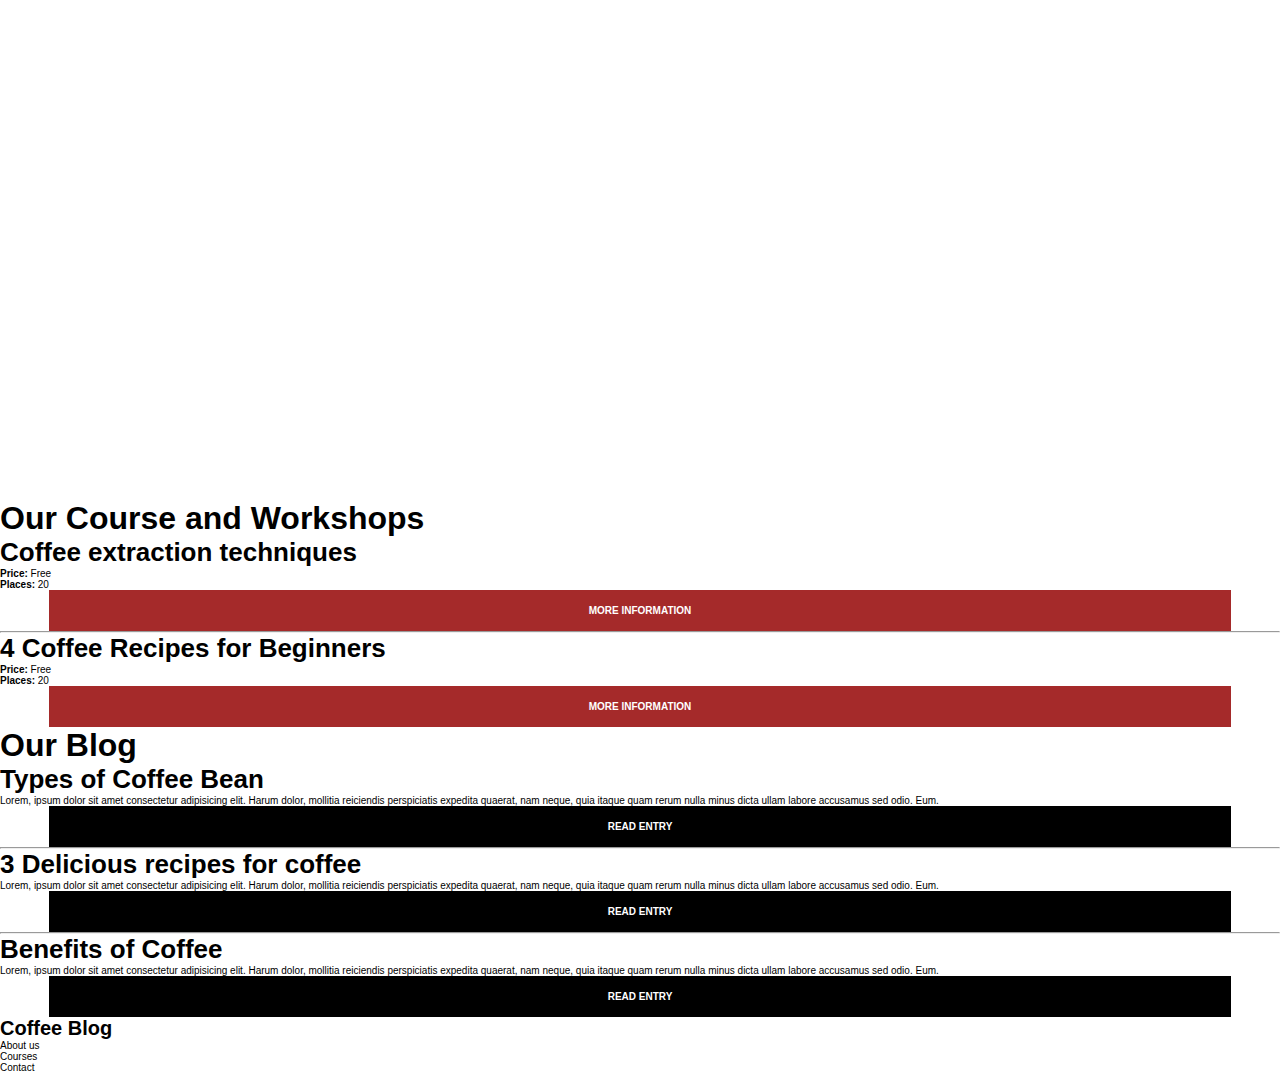
==== coffee_blog/index.html @ a3d9b292 "day 3 changes" ====
<!DOCTYPE html>
<html lang="en">
<head>
    <title>Coffee Blog</title>
    <meta charset="UTF-8">
    <meta name="viewport" content="width=device-width, initial-scale=1.0">
    <link rel="stylesheet" href="style.css">
</head>

<body>
<!-- Header -->
    <div id="header">
        <h1 id="logo">Coffee Blog</h1>
        <p class="menu">About us</p>
        <p class="menu">Courses</p>
        <p class="menu">Contact</p>

        <h1 class="title">Coffee Blog with Tips and Courses</h1>
        <p>Learn from the experts with the best recipes and tips</p>
    </div>

    <div id="main">
<!-- Courses -->
        <div class="courses">
            <h2>Our Course and Workshops</h2>

            <div class="extract">
                <h3>Coffee extraction techniques</h3>
                <p><b>Price: </b>Free</p>
                <p><b>Places: </b>20</p>
                <p class="btn-info">More Information</p>
                <hr>
            </div>

            <div class="recipe">
                <h3>4 Coffee Recipes for Beginners</h3>
                <p><b>Price: </b>Free</p>
                <p><b>Places: </b>20</p>
                <p class="btn-info">More Information</p>
            </div>
        </div>

<!-- Blog -->
        <div class="blog">
            <h2>Our Blog</h2>

            <div class="types">
                <h3>Types of Coffee Bean</h3>
                <p>Lorem, ipsum dolor sit amet consectetur adipisicing elit. Harum dolor, mollitia reiciendis perspiciatis expedita quaerat, nam neque, quia itaque quam rerum nulla minus dicta ullam labore accusamus sed odio. Eum.</p>
                <p class="btn-info btn-read">Read Entry</p>
                <hr>
            </div>

            <div id="recipies"></div>
            <h3>3 Delicious recipes for coffee</h3>
            <p>Lorem, ipsum dolor sit amet consectetur adipisicing elit. Harum dolor, mollitia reiciendis perspiciatis expedita quaerat, nam neque, quia itaque quam rerum nulla minus dicta ullam labore accusamus sed odio. Eum.</p>
            <p class="btn-info btn-read">Read Entry</p>
            <hr>

            <h3>Benefits of Coffee</h3>
            <p>Lorem, ipsum dolor sit amet consectetur adipisicing elit. Harum dolor, mollitia reiciendis perspiciatis expedita quaerat, nam neque, quia itaque quam rerum nulla minus dicta ullam labore accusamus sed odio. Eum.</p>
            <p class="btn-info btn-read">Read Entry</p>
        </div>
    </div>

<!-- Footer -->
    <footer>
        <h1>Coffee Blog</h1>
        <p>About us</p>
        <p>Courses</p>
        <p>Contact</p>
    </footer>

</body>
</html>
---- coffee_blog/style.css ----
/* Global */
*{
    margin: 0px;
    padding: 0px;
}
html {
    font-size: 62.5%;
}
body {
    font-family: Arial, Helvetica, sans-serif;
}
h2 {
    font-size: 3.2rem;
    font-weight: 700
}
h3{
    font-size: 2.6rem;
    font-weight: 700
}

/* Header */
#header {
    background-image: url(/images/banner.jpg);
    color: white;
    text-align: center;
    padding: 0px, 1rem;
    background-position: center center;
    background-size: cover;
    height: 50rem;
}
#logo {
    font-size: 4.2rem;
}
.menu {
    font-size: 1.8rem;
}
.title {
    font-size: 3.6rem;
    font-weight: 700;
}

/* Main */
.btn-info {
    background-color: brown;
    width: 90%;
    padding: 1.5rem;
    text-align: center;
    font-weight: bold;
    text-transform: uppercase;
    color: white;
    margin-left: auto;
    margin-right: auto;
}

.btn-read {
    background-color: black;
}
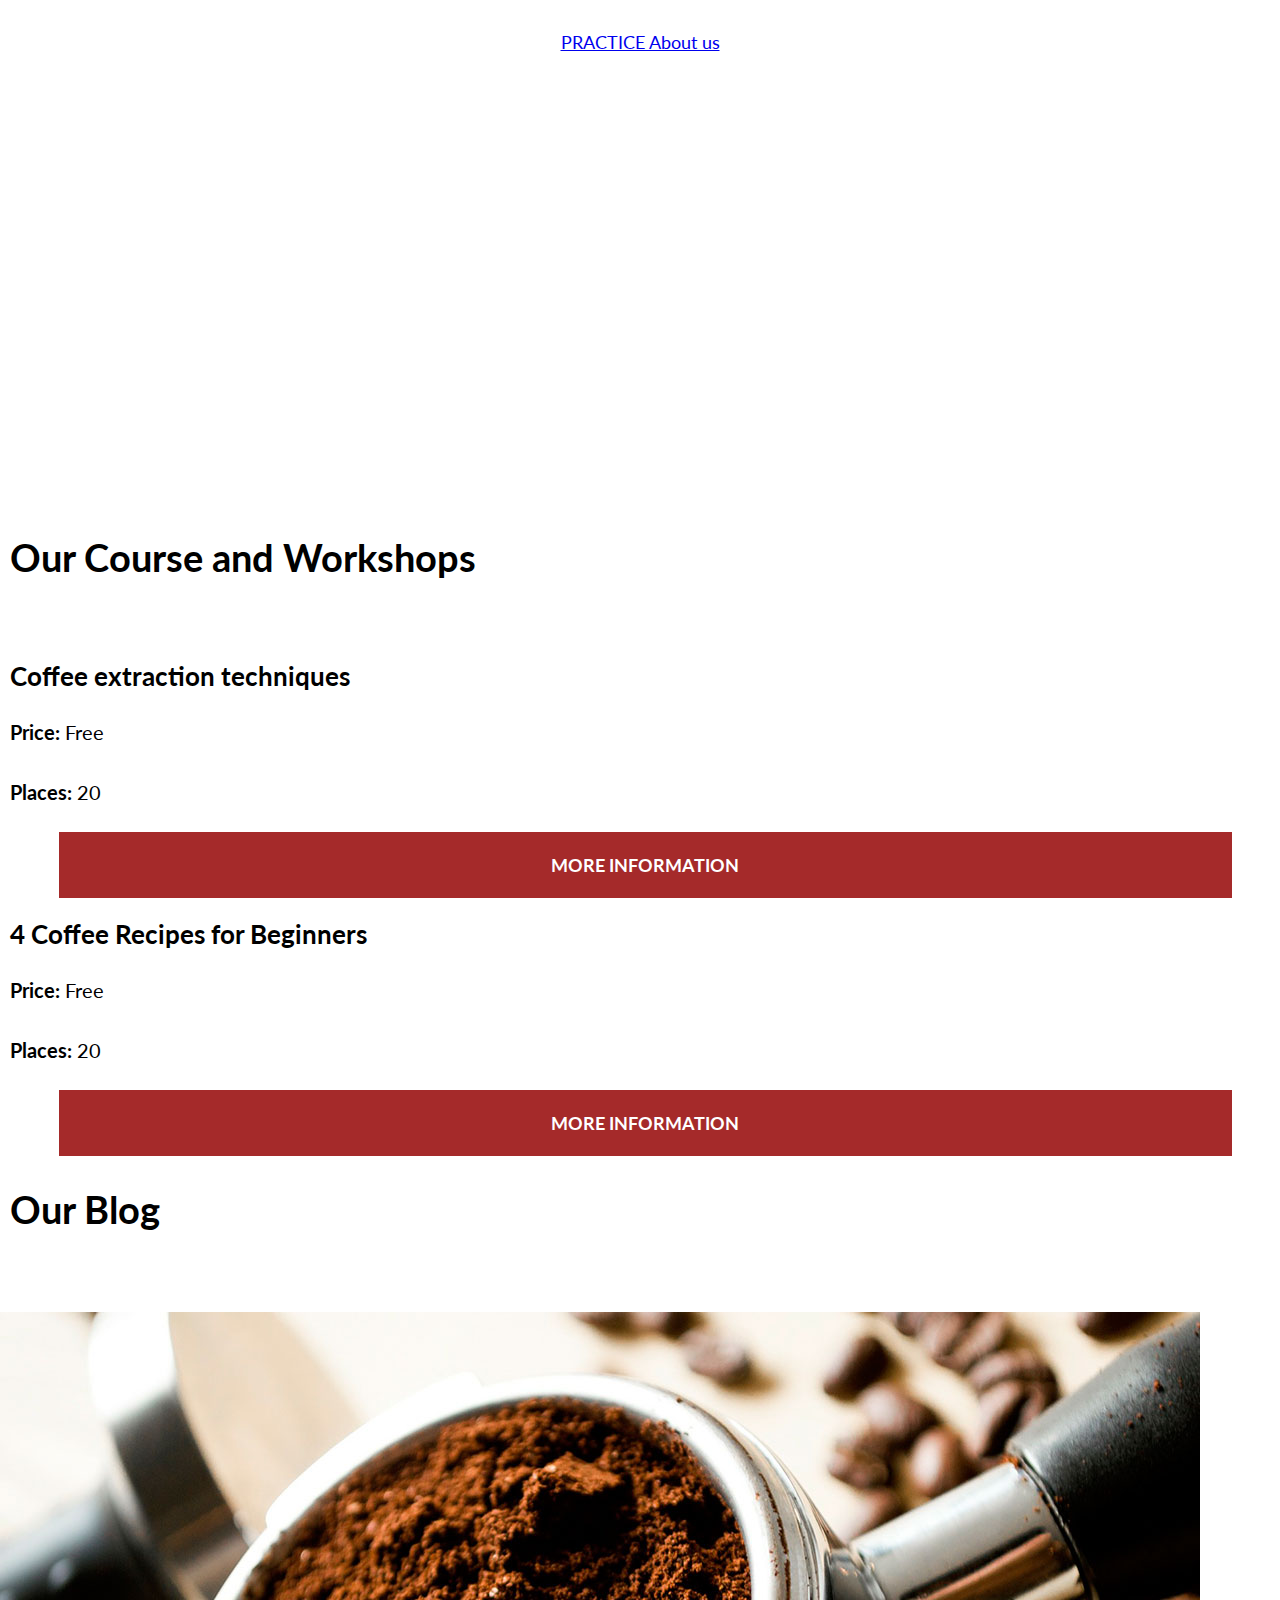
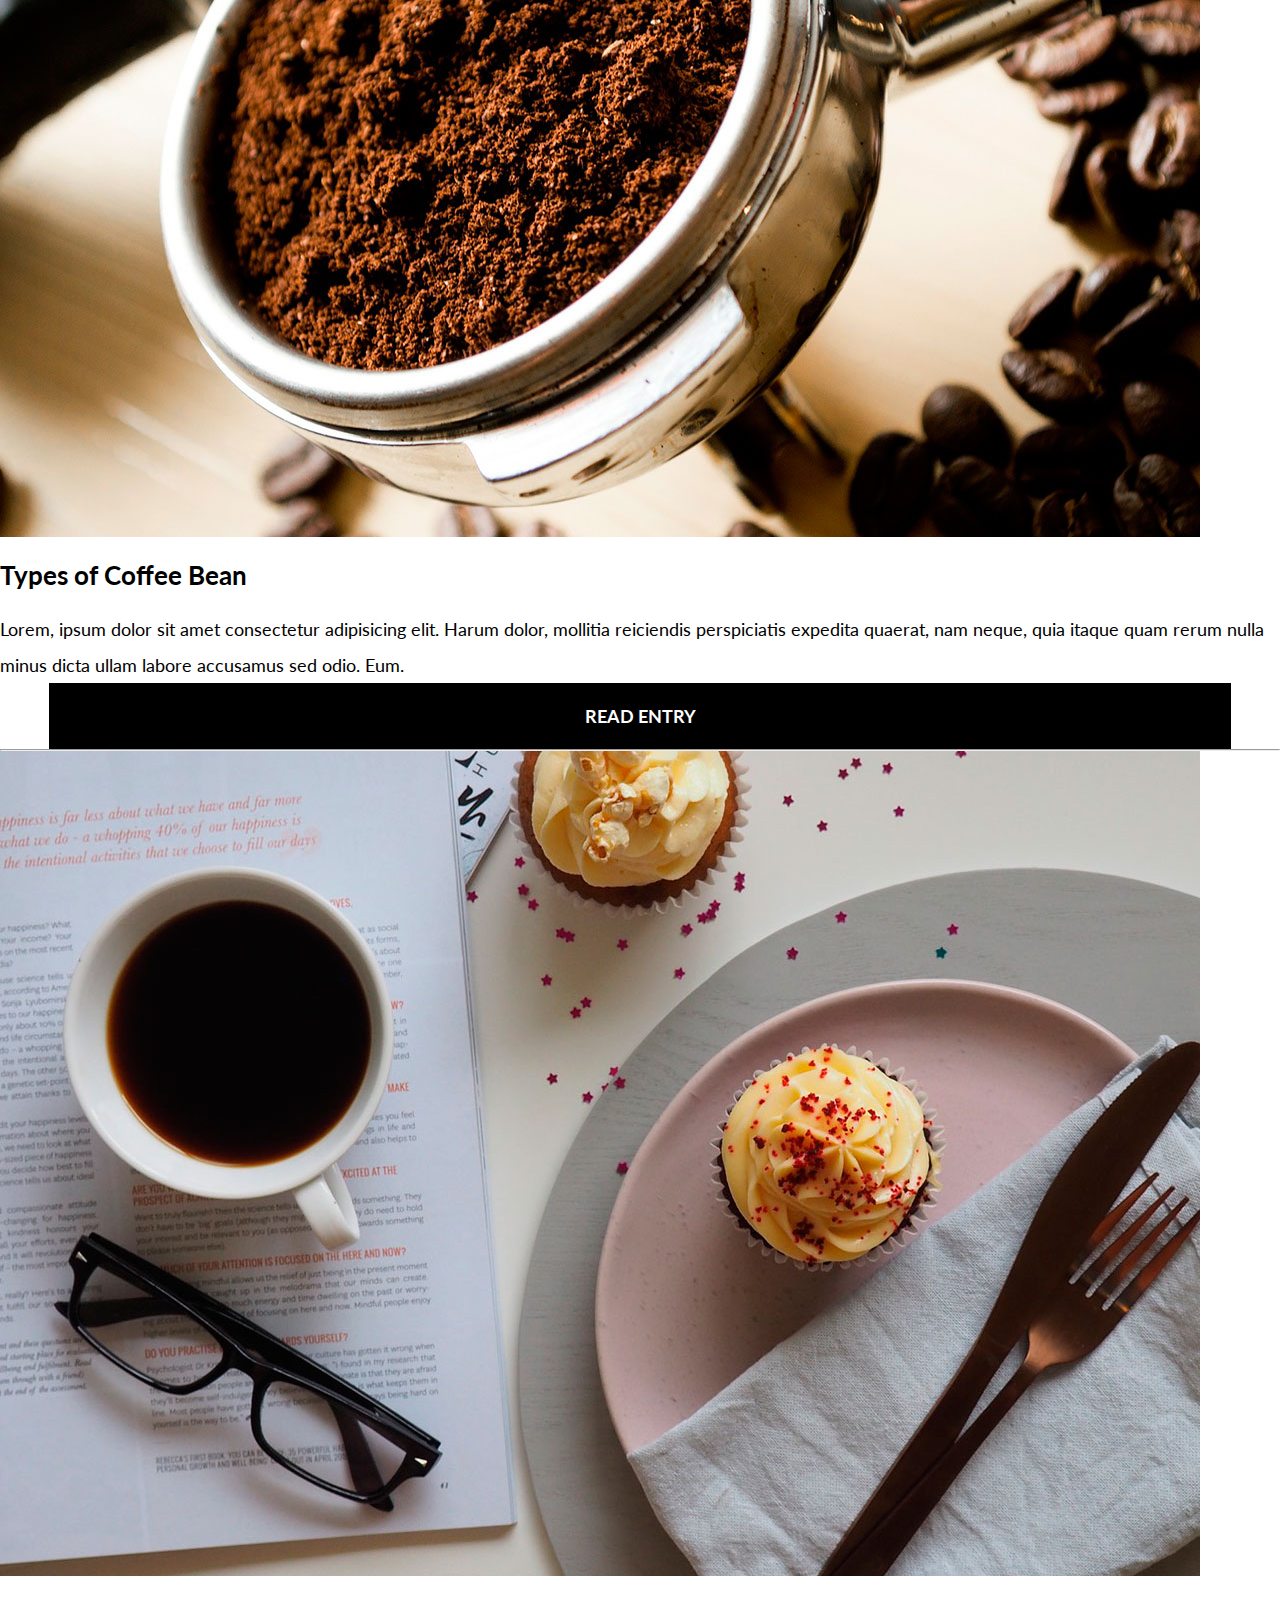
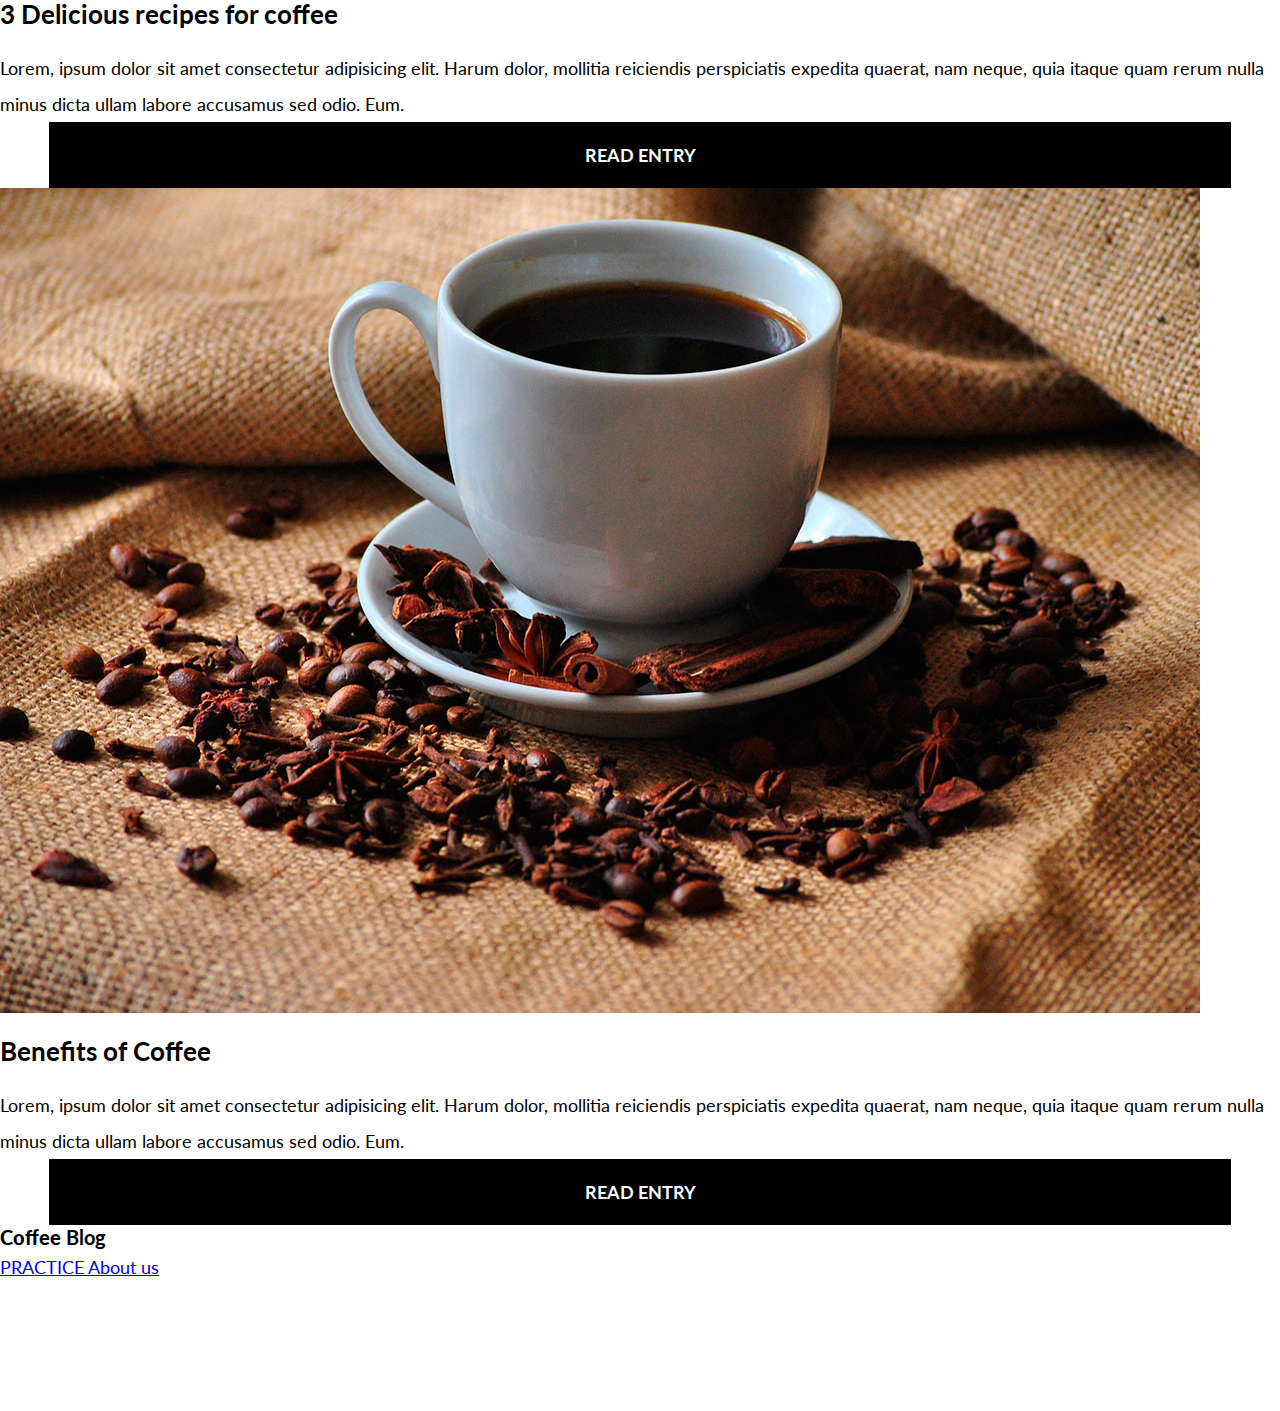
==== commit 4de001ec: "big rework" ====
--- a/coffee_blog/index.html
+++ b/coffee_blog/index.html
@@ -1,22 +1,27 @@
 <!DOCTYPE html>
 <html lang="en">
 <head>
-    <title>Coffee Blog</title>
     <meta charset="UTF-8">
     <meta name="viewport" content="width=device-width, initial-scale=1.0">
+    <title>Coffee Blog</title>
+    <link rel="preconnect" href="https://fonts.gstatic.com"> 
+    <link href="https://fonts.googleapis.com/css2?family=Lato:ital,wght@0,100;0,400;0,700;1,400&display=swap" rel="stylesheet">
     <link rel="stylesheet" href="style.css">
 </head>
 
 <body>
 <!-- Header -->
     <div id="header">
-        <h1 id="logo">Coffee Blog</h1>
-        <p class="menu">About us</p>
-        <p class="menu">Courses</p>
-        <p class="menu">Contact</p>
+        <h1 class="logo"><Strong>Coffee</Strong> Blog</h1>
+        <p class="menu"><a href="./practice.html">PRACTICE About us</a></p>
+        <a href="about.html" class="menu">About us</a>
+        <a href="courses.html" class="menu">Courses</a>
+        <a href="contact.html" class="menu">Contact</a>
 
-        <h1 class="title">Coffee Blog with Tips and Courses</h1>
-        <p>Learn from the experts with the best recipes and tips</p>
+        <p class="title">Coffee Blog with Tips and Courses</p>
+        <p class="subtitle">Learn from the experts with the best recipes and tips</p>
+
+        <br><br><br><br>
     </div>
 
     <div id="main">
@@ -24,51 +29,56 @@
         <div class="courses">
             <h2>Our Course and Workshops</h2>
 
-            <div class="extract">
+            <div class="course">
                 <h3>Coffee extraction techniques</h3>
-                <p><b>Price: </b>Free</p>
-                <p><b>Places: </b>20</p>
+                <p class="course-info"><b>Price: </b>Free</p>
+                <p class="course-info"><b>Places: </b>20</p>
                 <p class="btn-info">More Information</p>
-                <hr>
             </div>
 
-            <div class="recipe">
+            <div class="course">
                 <h3>4 Coffee Recipes for Beginners</h3>
-                <p><b>Price: </b>Free</p>
-                <p><b>Places: </b>20</p>
+                <p class="course-info"><b>Price: </b>Free</p>
+                <p class="course-info"><b>Places: </b>20</p>
                 <p class="btn-info">More Information</p>
             </div>
         </div>
 
 <!-- Blog -->
-        <div class="blog">
+        <div class="blogs">
             <h2>Our Blog</h2>
-
-            <div class="types">
+            
+            <div class="blog-post">
+                <img src="./images/blog1.jpg" alt="coffee">
                 <h3>Types of Coffee Bean</h3>
                 <p>Lorem, ipsum dolor sit amet consectetur adipisicing elit. Harum dolor, mollitia reiciendis perspiciatis expedita quaerat, nam neque, quia itaque quam rerum nulla minus dicta ullam labore accusamus sed odio. Eum.</p>
                 <p class="btn-info btn-read">Read Entry</p>
                 <hr>
             </div>
 
-            <div id="recipies"></div>
-            <h3>3 Delicious recipes for coffee</h3>
-            <p>Lorem, ipsum dolor sit amet consectetur adipisicing elit. Harum dolor, mollitia reiciendis perspiciatis expedita quaerat, nam neque, quia itaque quam rerum nulla minus dicta ullam labore accusamus sed odio. Eum.</p>
-            <p class="btn-info btn-read">Read Entry</p>
-            <hr>
+            <div class="blog-post">
+                <img src="./images/blog2.jpg" alt="blog 2">
+                <h3>3 Delicious recipes for coffee</h3>
+                <p>Lorem, ipsum dolor sit amet consectetur adipisicing elit. Harum dolor, mollitia reiciendis perspiciatis expedita quaerat, nam neque, quia itaque quam rerum nulla minus dicta ullam labore accusamus sed odio. Eum.</p>
+                <p class="btn-info btn-read">Read Entry</p>
+            </div>
 
-            <h3>Benefits of Coffee</h3>
-            <p>Lorem, ipsum dolor sit amet consectetur adipisicing elit. Harum dolor, mollitia reiciendis perspiciatis expedita quaerat, nam neque, quia itaque quam rerum nulla minus dicta ullam labore accusamus sed odio. Eum.</p>
-            <p class="btn-info btn-read">Read Entry</p>
+            <div class="blog-post">
+                <img src="./images/blog3.jpg" alt="blog 3">
+                <h3>Benefits of Coffee</h3>
+                <p>Lorem, ipsum dolor sit amet consectetur adipisicing elit. Harum dolor, mollitia reiciendis perspiciatis expedita quaerat, nam neque, quia itaque quam rerum nulla minus dicta ullam labore accusamus sed odio. Eum.</p>
+                <p class="btn-info btn-read">Read Entry</p>
+            </div>
         </div>
     </div>
 
 <!-- Footer -->
     <footer>
-        <h1>Coffee Blog</h1>
-        <p>About us</p>
-        <p>Courses</p>
-        <p>Contact</p>
+        <h1 class="logo"><Strong>Coffee</Strong> Blog</h1>
+        <p class="menu"><a href="./practice.html">PRACTICE About us</a></p>
+        <a href="about.html" class="menu">About us</a>
+        <a href="courses.html" class="menu">Courses</a>
+        <a href="contact.html" class="menu">Contact</a>
     </footer>
 
 </body>
--- a/coffee_blog/style.css
+++ b/coffee_blog/style.css
@@ -1,57 +1,104 @@
-/* Global */
+/* G L O B A L */
 *{
-    margin: 0px;
-    padding: 0px;
+    margin: 0rem;
+    padding: 0rem;
 }
+
 html {
     font-size: 62.5%;
 }
+
 body {
-    font-family: Arial, Helvetica, sans-serif;
+    font-family: 'Lato', sans-serif;
 }
+
 h2 {
-    font-size: 3.2rem;
-    font-weight: 700
+    font-size: 3.8rem;
+    font-weight: 700;
+    margin-bottom: 8rem;
+    margin-top: 3rem;
+    margin-left: 1rem;
 }
+
 h3{
     font-size: 2.6rem;
-    font-weight: 700
+    font-weight: 700;
+    margin-bottom: 2rem;
+    margin-top: 2rem;
 }
 
-/* Header */
+img {
+    max-width: 100%;
+}
+
+/* H E A D E R */
 #header {
     background-image: url(/images/banner.jpg);
     color: white;
     text-align: center;
-    padding: 0px, 1rem;
     background-position: center center;
     background-size: cover;
-    height: 50rem;
+
+    /* padding: 0px, 1rem;
+    height: 50rem; */
 }
+
 #logo {
     font-size: 4.2rem;
-}
-.menu {
-    font-size: 1.8rem;
-}
-.title {
-    font-size: 3.6rem;
-    font-weight: 700;
+    color: white;
+    padding-top: 3rem;
 }
 
-/* Main */
+a.menu {
+    font-size: 1.8rem;
+    display: block;
+    text-decoration: none;
+    color: white;
+    margin-top: 2rem;
+}
+
+.title {
+    font-size: 3.8rem;
+    font-weight: 700;
+    margin-bottom: 5rem;
+    word-spacing: 0.5rem;
+}
+
+.subtitle {
+    font-size: 2.2rem;
+    margin-bottom: 10rem;
+    word-spacing: 0.5rem;
+}
+
+/* M A I N */
+/* C O U R S E S */
+.course {
+    padding-left: 1rem;
+}
+
+.course-info {
+    font-size: 2rem;
+    margin-top: 2rem;
+    margin-bottom: 2rem;
+}
 .btn-info {
     background-color: brown;
     width: 90%;
     padding: 1.5rem;
-    text-align: center;
-    font-weight: bold;
     text-transform: uppercase;
     color: white;
     margin-left: auto;
     margin-right: auto;
+    font-size: 1.8rem;
+    font-weight: 700;
+    text-align: center;
 }
 
 .btn-read {
     background-color: black;
+}
+
+p {
+    font-size: 1.8rem;
+    line-height: 2;
 }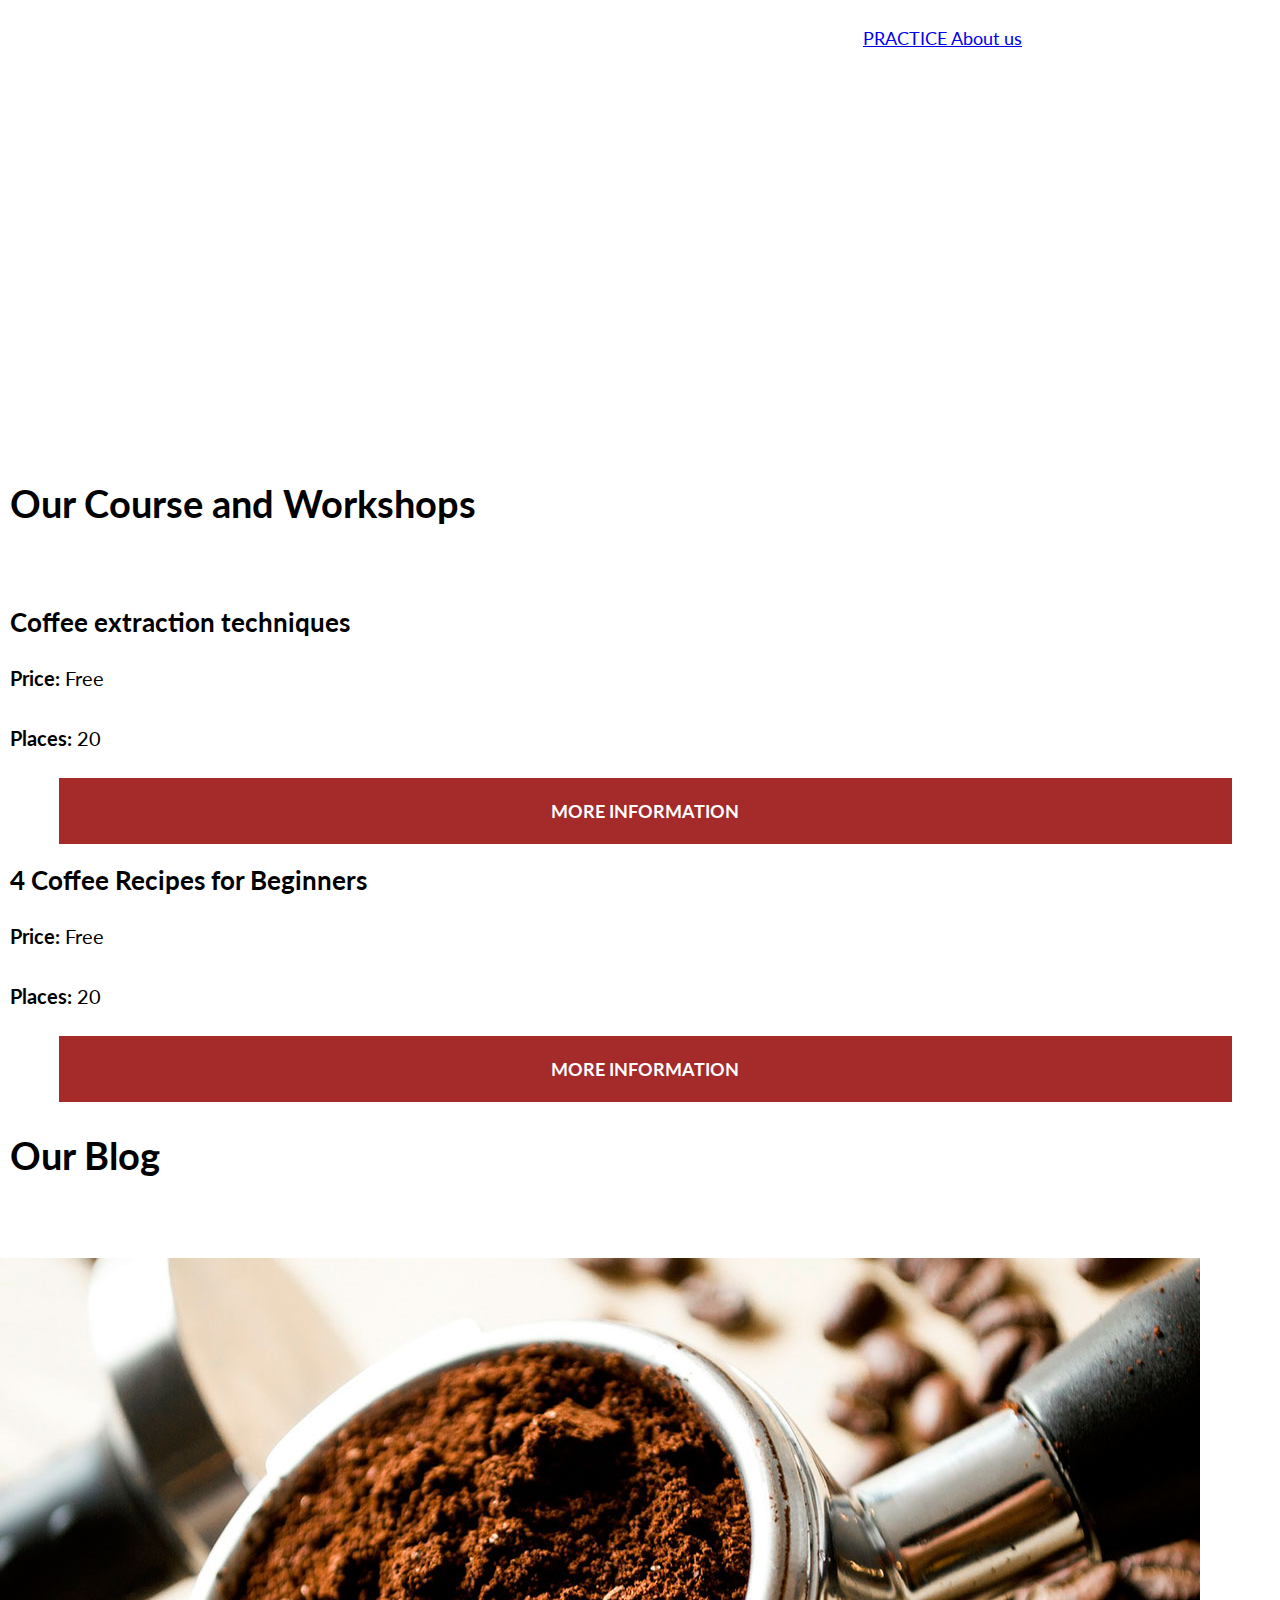
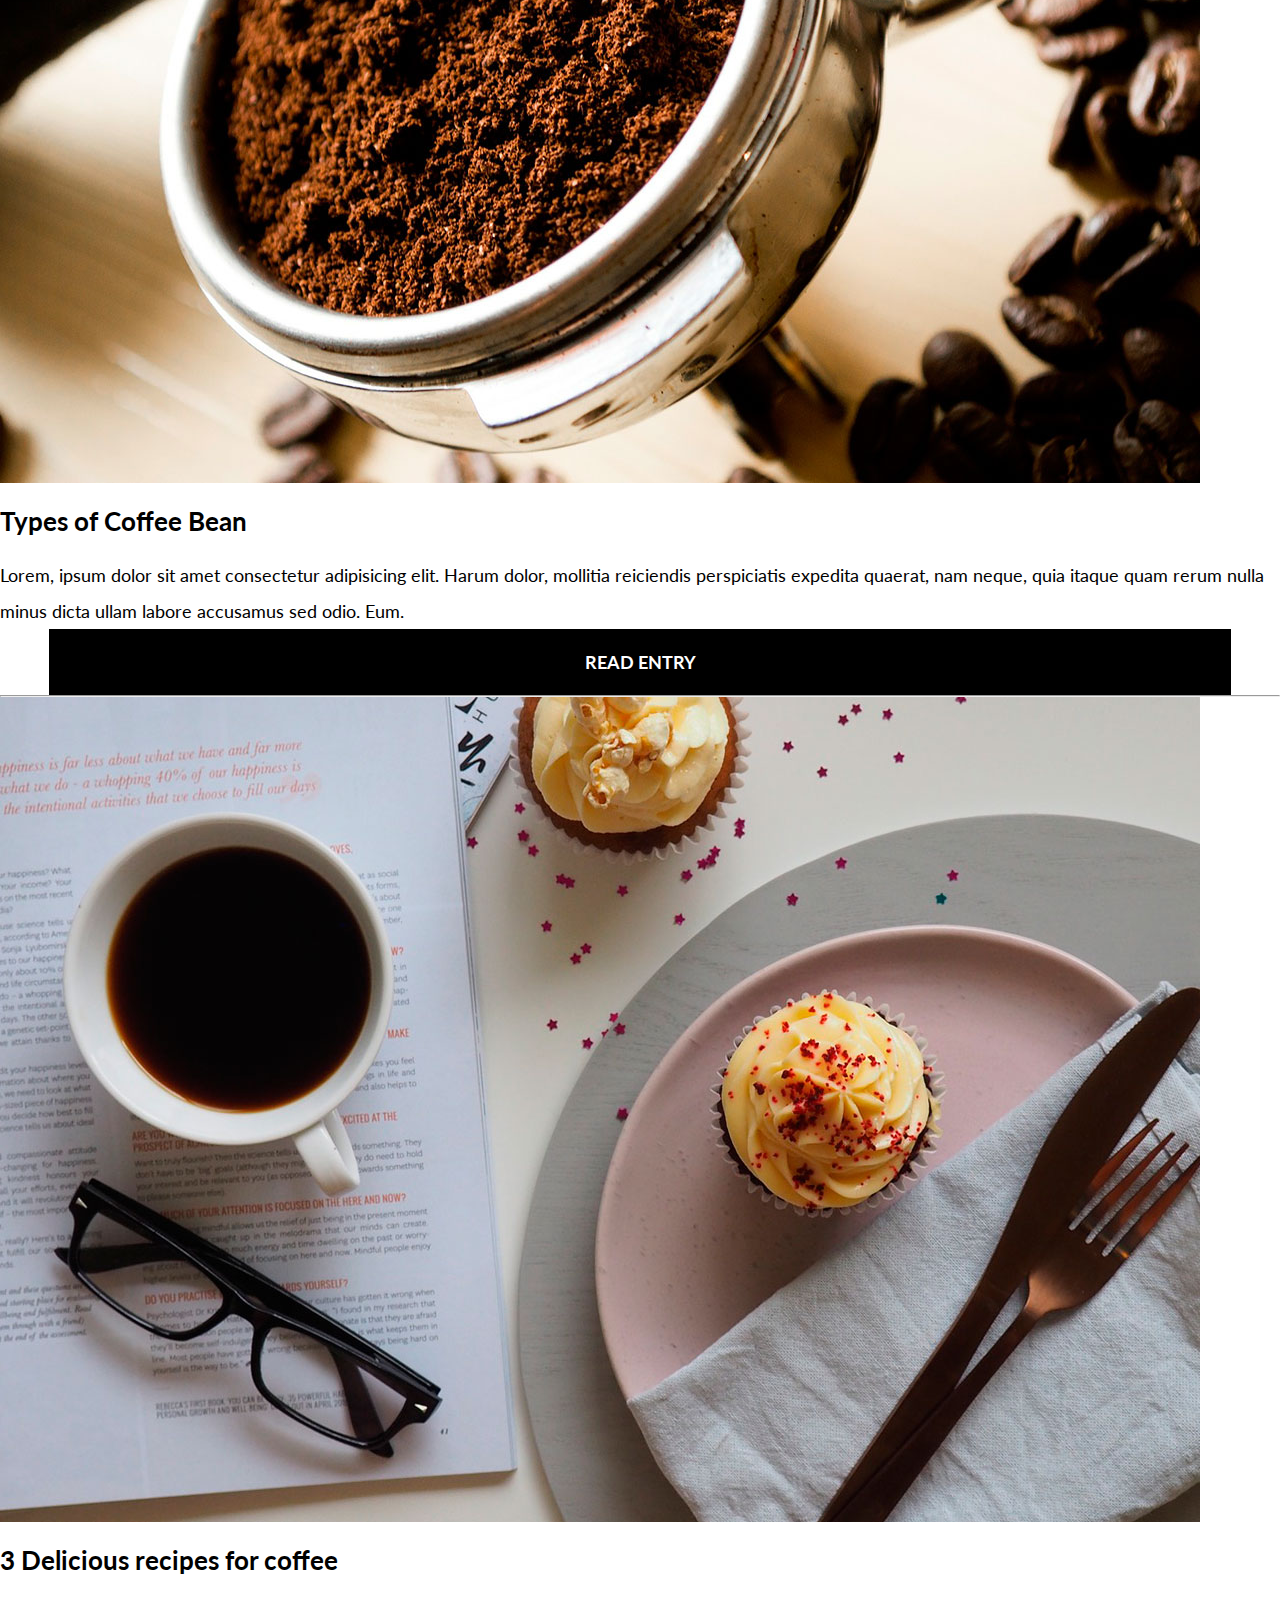
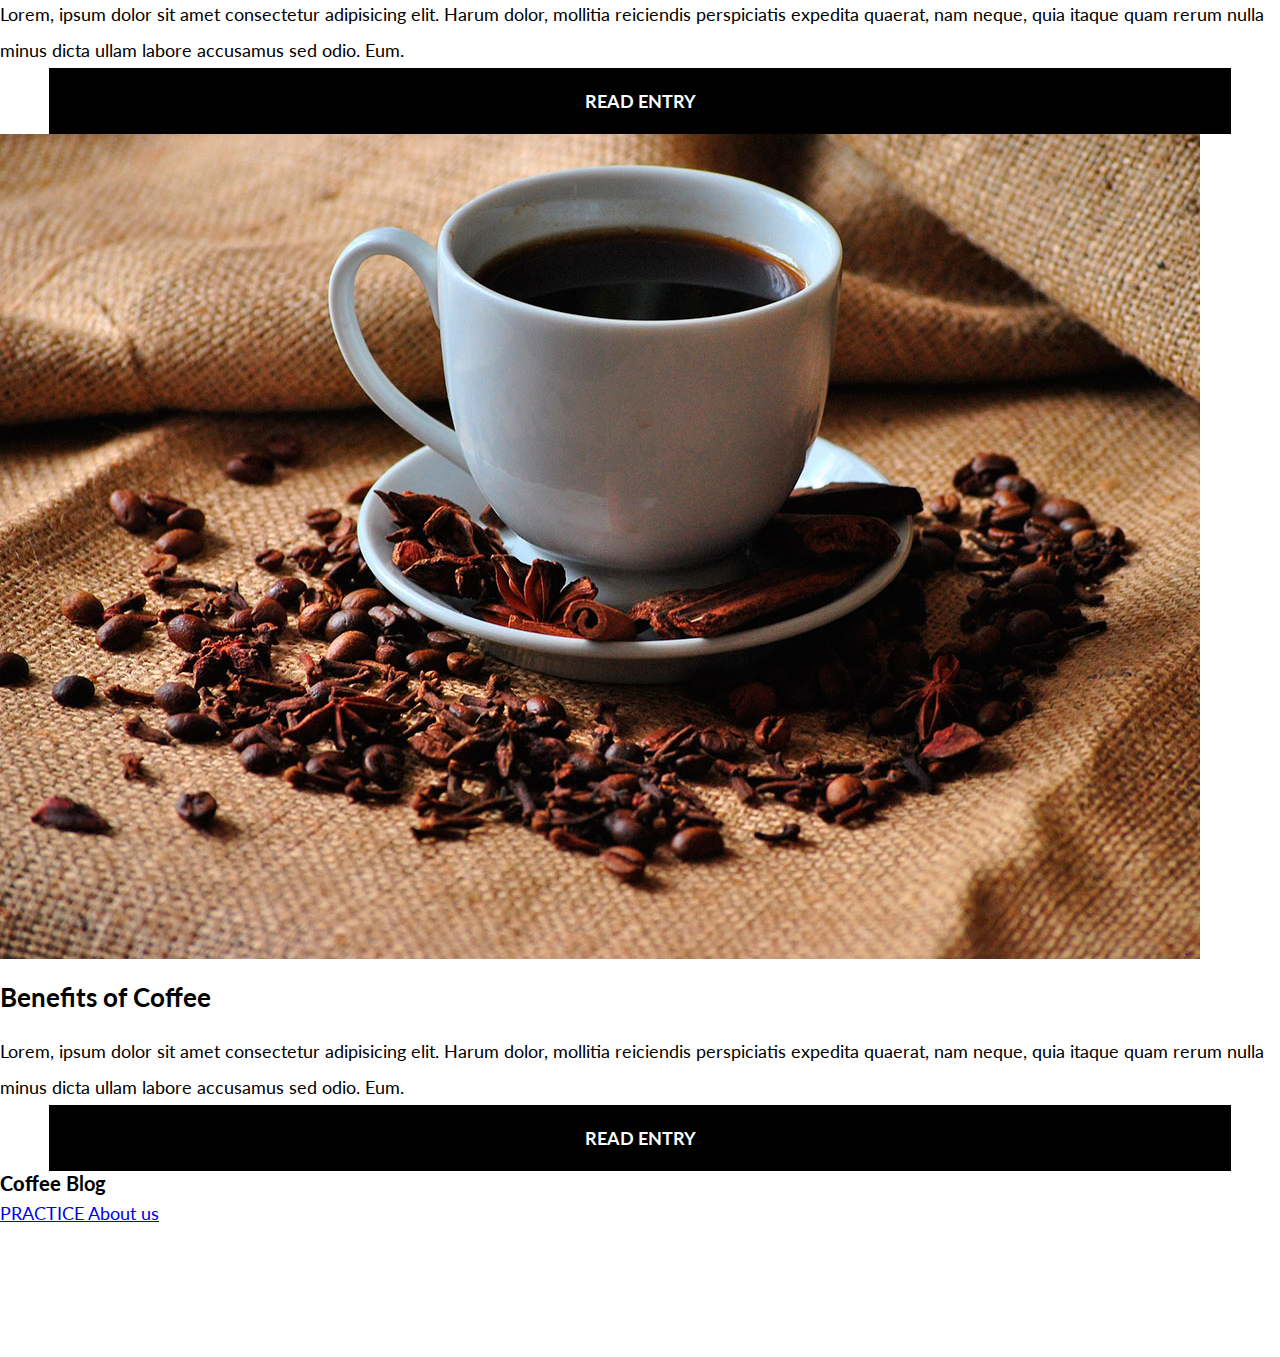
==== commit 97cdaa97: "coffee blog updates" ====
--- a/coffee_blog/index.html
+++ b/coffee_blog/index.html
@@ -12,16 +12,19 @@
 <body>
 <!-- Header -->
     <div id="header">
-        <h1 class="logo"><Strong>Coffee</Strong> Blog</h1>
-        <p class="menu"><a href="./practice.html">PRACTICE About us</a></p>
-        <a href="about.html" class="menu">About us</a>
-        <a href="courses.html" class="menu">Courses</a>
-        <a href="contact.html" class="menu">Contact</a>
-
-        <p class="title">Coffee Blog with Tips and Courses</p>
-        <p class="subtitle">Learn from the experts with the best recipes and tips</p>
-
-        <br><br><br><br>
+        <div class="top-container">
+            <h1 class="logo"><Strong>Coffee</Strong> Blog</h1>
+            <nav class="menu-container">
+                <p class="menu"><a href="./practice.html">PRACTICE About us</a></p>
+                <a href="about.html" class="menu">About us</a>
+                <a href="courses.html" class="menu">Courses</a>
+                <a href="contact.html" class="menu">Contact</a>
+            </nav>
+        </div>
+        <div class="header-title">
+            <p class="title">Coffee Blog with Tips and Courses</p>
+            <p class="subtitle">Learn from the experts with the best recipes and tips</p>
+        </div>
     </div>
 
     <div id="main">
--- a/coffee_blog/style.css
+++ b/coffee_blog/style.css
@@ -38,9 +38,23 @@
     text-align: center;
     background-position: center center;
     background-size: cover;
+    height: 50vh;
 
     /* padding: 0px, 1rem;
     height: 50rem; */
+}
+
+@media(min-width:768px) {
+    #header {
+        display: flex;
+        flex-direction: column;
+        justify-content: space-between;
+    }
+
+    .header-title {
+        display: flex;
+        flex-direction: column;
+    }
 }
 
 #logo {
@@ -55,6 +69,23 @@
     text-decoration: none;
     color: white;
     margin-top: 2rem;
+}
+
+@media(min-width:768px) {
+    .top-container {
+        display: flex;
+        justify-content: space-between;
+    }
+
+    .menu-container {
+        display: flex;
+        justify-content: space-between;
+        margin-top: 2rem;
+    }
+
+    a.menu {
+        margin-right: 2rem;
+    }
 }
 
 .title {
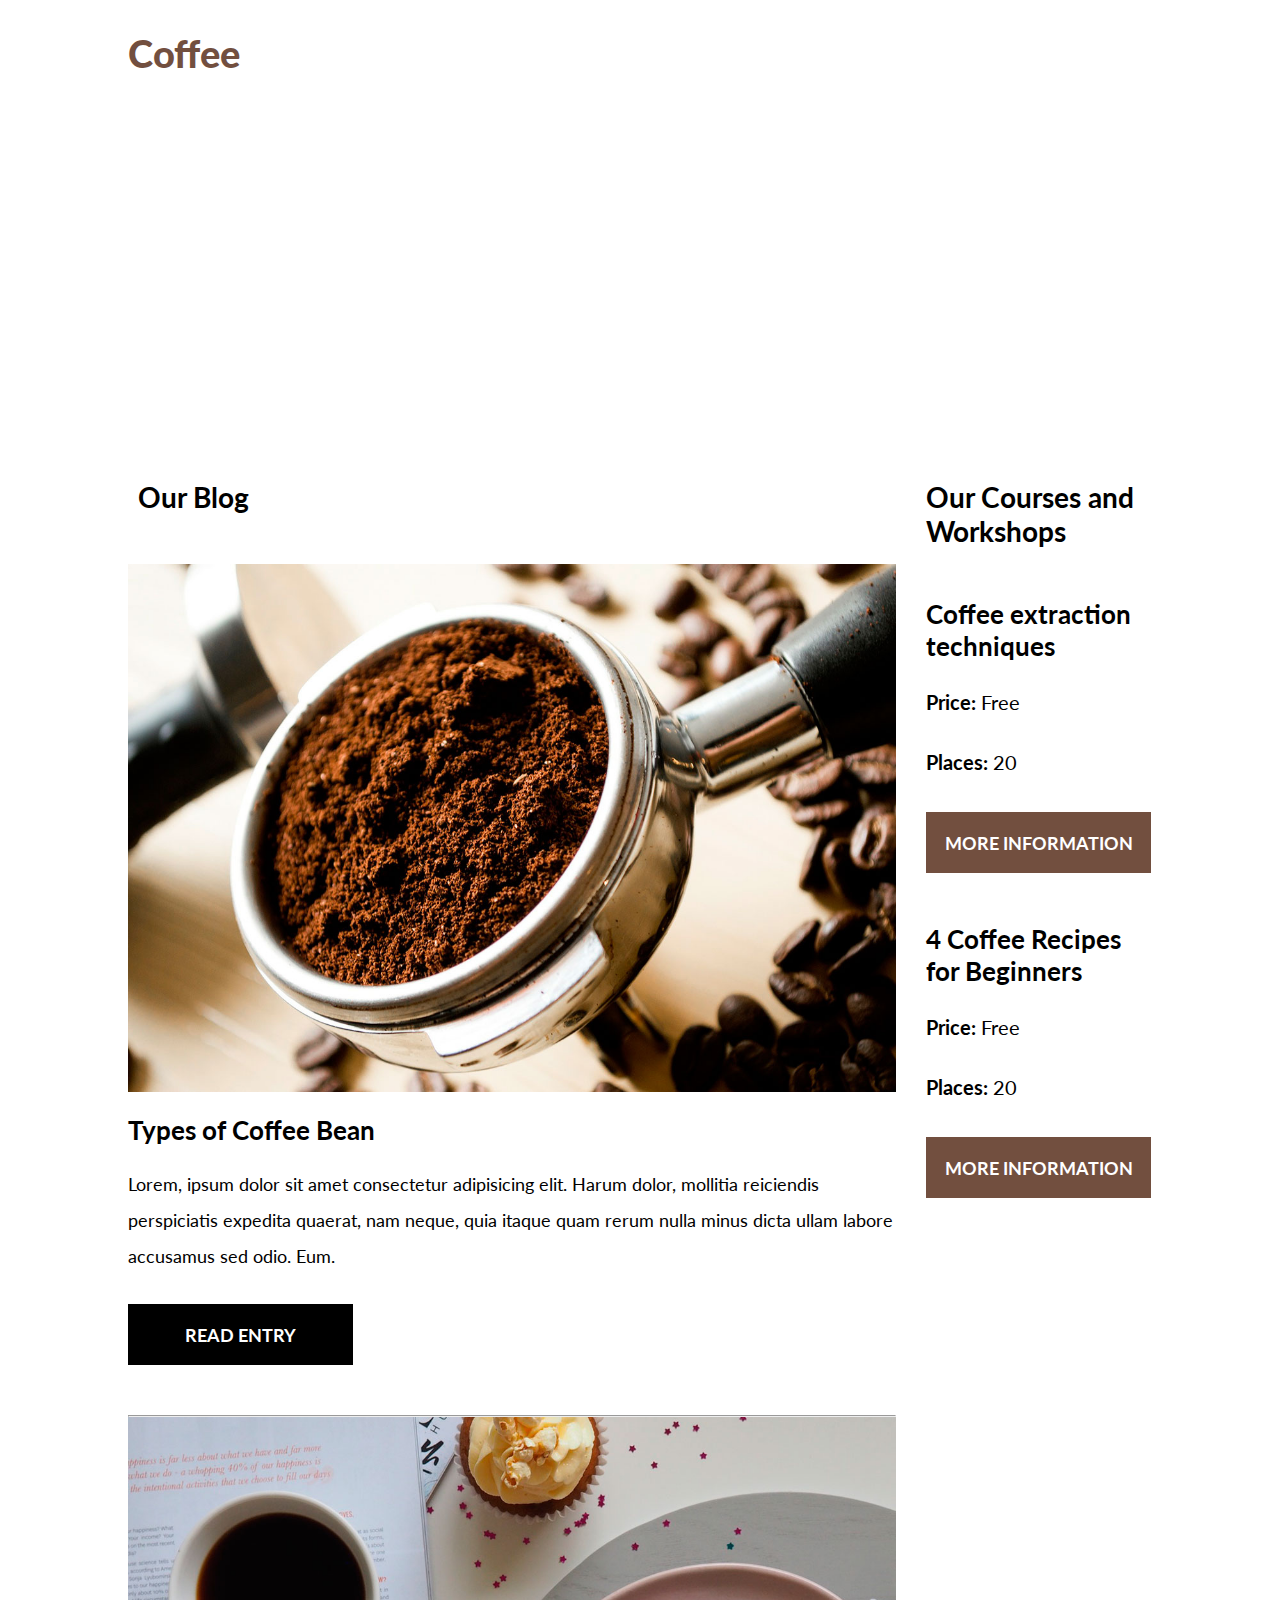
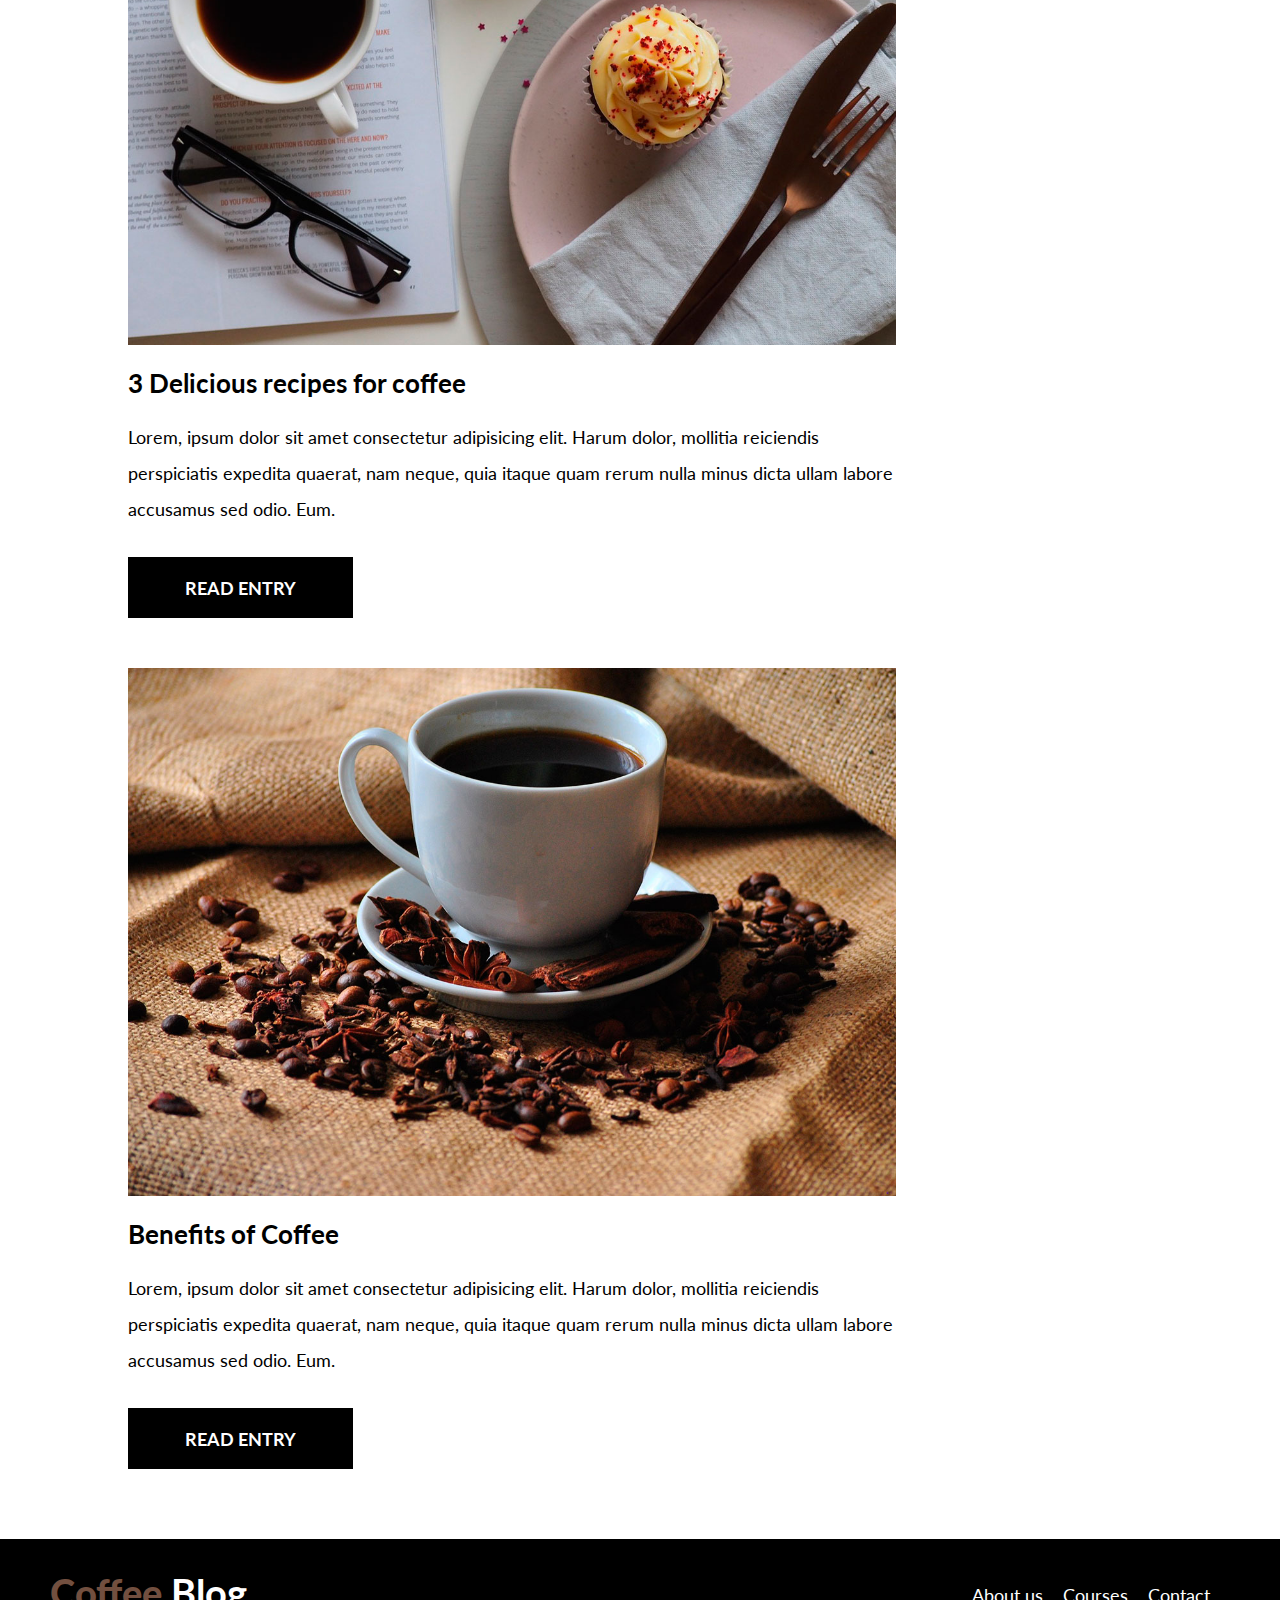
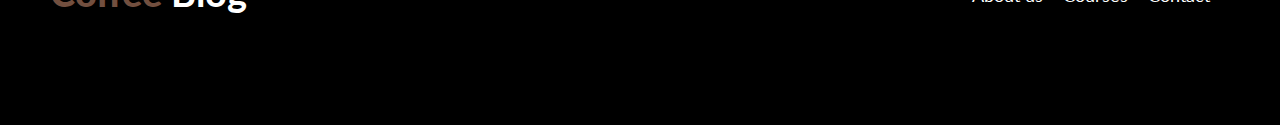
==== commit ba15c7f8: "coffee blog 2.0" ====
--- a/coffee_blog/index.html
+++ b/coffee_blog/index.html
@@ -12,25 +12,26 @@
 <body>
 <!-- Header -->
     <div id="header">
-        <div class="top-container">
-            <h1 class="logo"><Strong>Coffee</Strong> Blog</h1>
-            <nav class="menu-container">
-                <p class="menu"><a href="./practice.html">PRACTICE About us</a></p>
-                <a href="about.html" class="menu">About us</a>
-                <a href="courses.html" class="menu">Courses</a>
-                <a href="contact.html" class="menu">Contact</a>
-            </nav>
-        </div>
-        <div class="header-title">
-            <p class="title">Coffee Blog with Tips and Courses</p>
-            <p class="subtitle">Learn from the experts with the best recipes and tips</p>
+        <div class="container">
+            <div class="top-container">
+                <h1 class="logo"><Strong class="coffee-logo">Coffee</Strong> Blog</h1>
+                <nav class="menu-container">
+                    <a href="practice.html" class="menu">About us</a>
+                    <a href="courses.html" class="menu">Courses</a>
+                    <a href="contact.html" class="menu">Contact</a>
+                </nav>
+            </div>
+            <div class="header-title">
+                <p class="title">Coffee Blog with Tips and Courses</p>
+                <p class="subtitle">Learn from the experts with the best recipes and tips</p>
+            </div>
         </div>
     </div>
 
-    <div id="main">
+    <div class="main flex-container container">
 <!-- Courses -->
         <div class="courses">
-            <h2>Our Course and Workshops</h2>
+            <h2>Our Courses and Workshops</h2>
 
             <div class="course">
                 <h3>Coffee extraction techniques</h3>
@@ -77,11 +78,14 @@
 
 <!-- Footer -->
     <footer>
-        <h1 class="logo"><Strong>Coffee</Strong> Blog</h1>
-        <p class="menu"><a href="./practice.html">PRACTICE About us</a></p>
-        <a href="about.html" class="menu">About us</a>
-        <a href="courses.html" class="menu">Courses</a>
-        <a href="contact.html" class="menu">Contact</a>
+        <div class="footer-logo">
+            <h1 class="logo"><Strong class="coffee-logo">Coffee</Strong> Blog</h1>
+        </div>
+        <div class="footer-menu">
+            <a href="practice.html" class="menu">About us</a>
+            <a href="courses.html" class="menu">Courses</a>
+            <a href="contact.html" class="menu">Contact</a>
+        </div>
     </footer>
 
 </body>
--- a/coffee_blog/style.css
+++ b/coffee_blog/style.css
@@ -13,9 +13,9 @@
 }
 
 h2 {
-    font-size: 3.8rem;
-    font-weight: 700;
-    margin-bottom: 8rem;
+    font-size: 2.8rem;
+    font-weight: 700;
+    margin-bottom: 5rem;
     margin-top: 3rem;
     margin-left: 1rem;
 }
@@ -29,6 +29,12 @@
 
 img {
     max-width: 100%;
+}
+
+.container {
+    width: 80%;
+    margin-left: auto;
+    margin-right: auto;
 }
 
 /* H E A D E R */
@@ -57,10 +63,16 @@
     }
 }
 
-#logo {
-    font-size: 4.2rem;
+.logo {
+    font-size: 3.8rem;
     color: white;
     padding-top: 3rem;
+    margin-bottom: 11rem;
+}
+
+.coffee-logo {
+    font-weight: 900;
+    color: #724F3F;
 }
 
 a.menu {
@@ -102,6 +114,22 @@
 }
 
 /* M A I N */
+@media(min-width:768px) {
+    .flex-container {
+        display: flex;
+        flex-direction: row-reverse;
+        justify-content: space-between;
+    }
+
+    .courses {
+        flex-basis: calc(25% - 2rem);
+    }
+
+    .blogs {
+        flex-basis: 75%;
+    }
+}
+
 /* C O U R S E S */
 .course {
     padding-left: 1rem;
@@ -113,16 +141,24 @@
     margin-bottom: 2rem;
 }
 .btn-info {
-    background-color: brown;
+    background-color: #724F3F;
     width: 90%;
-    padding: 1.5rem;
+    padding: 1.25rem;
     text-transform: uppercase;
     color: white;
-    margin-left: auto;
+    margin-left: 0;
     margin-right: auto;
     font-size: 1.8rem;
     font-weight: 700;
     text-align: center;
+}
+
+@media(min-width:768px) {
+    .btn-info {
+        width: 20rem;
+        margin-top: 3rem;
+        margin-bottom: 5rem;
+    }
 }
 
 .btn-read {
@@ -132,4 +168,33 @@
 p {
     font-size: 1.8rem;
     line-height: 2;
+}
+
+/* B L O G */
+
+/* F O O T E R */
+footer {
+    background-color: black;
+    color: white;
+    margin-top: 2rem;
+    text-align: center;
+    padding-bottom: 0rem;
+    padding-top: 0rem;
+}
+
+@media(min-width: 768px) {
+    footer {
+        display: flex;
+        flex-direction: row;
+        justify-content: space-between;
+        padding-left: 5rem;
+        padding-right: 5rem;
+    }
+
+    .footer-menu {
+        display: flex;
+        text-align: center;
+        justify-content: center;
+        padding-top: 2.5rem;
+    }
 }